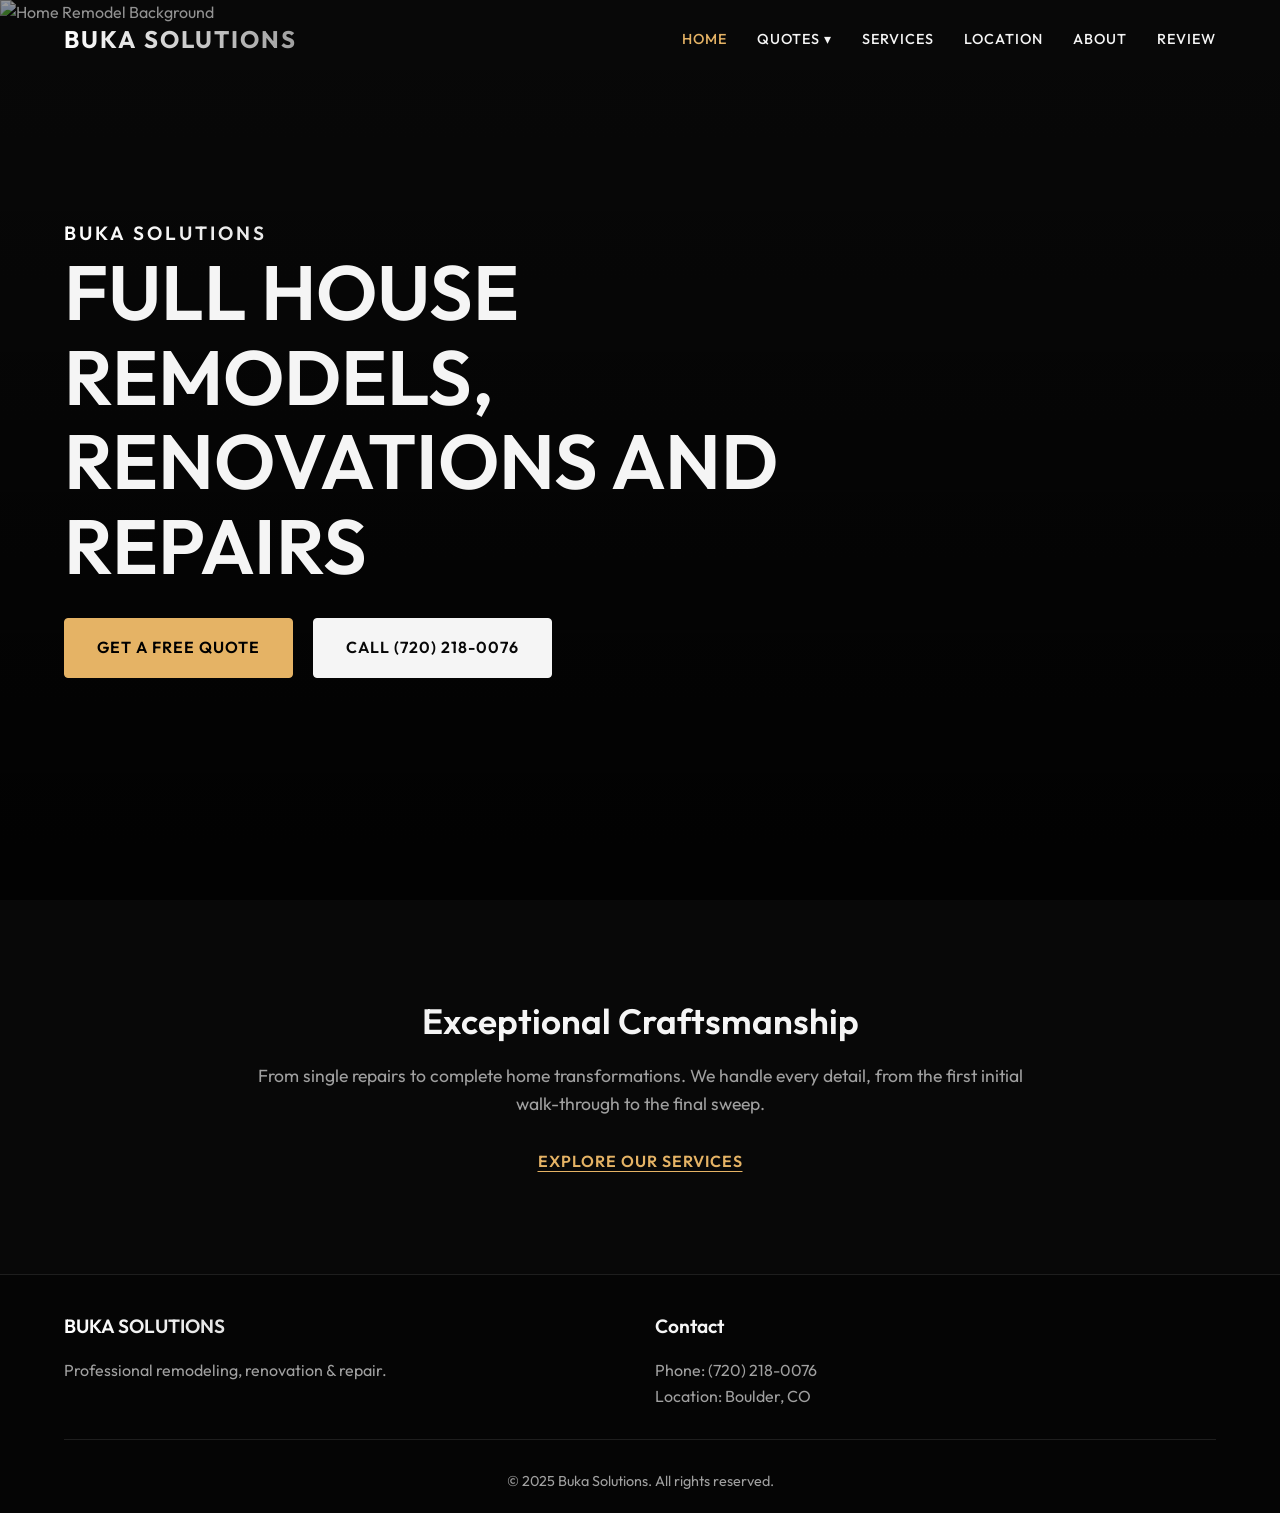
==== index.html @ e80a6840 "feat: initialize Buka Solutions website with multi-page structure and custom styling" ====
<!DOCTYPE html>
<html lang="en">
<head>
  <meta charset="UTF-8">
  <meta name="viewport" content="width=device-width, initial-scale=1.0">
  <title>Buka Solutions | Modern Remodeling & Repair</title>
  <meta name="description" content="Full house remodels, renovations and repairs in Boulder, CO. High quality craftsmanship and completely transparent process.">
  <link rel="stylesheet" href="styles.css">
  <script src="main.js" defer></script>
</head>
<body>

  <!-- Navbar -->
  <nav class="navbar">
    <div class="container nav-container">
      <a href="index.html" class="logo text-gradient">BUKA SOLUTIONS</a>
      <div class="menu-toggle">
        <span></span>
        <span></span>
        <span></span>
      </div>
      <ul class="nav-links">
        <li><a href="index.html" style="color: var(--accent-color);">Home</a></li>
        <li class="nav-item dropdown">
          <a href="#">Quotes ▾</a>
          <ul class="dropdown-menu">
            <li><a href="quote.html">Get a Quote</a></li>
            <li><a href="process.html">Remodel & Build Process</a></li>
          </ul>
        </li>
        <li><a href="services.html">Services</a></li>
        <li><a href="location.html">Location</a></li>
        <li><a href="about.html">About</a></li>
        <li><a href="review.html">Review</a></li>
      </ul>
    </div>
  </nav>

  <!-- Hero Section -->
  <section class="hero">
    <picture>
      <source media="(max-width: 768px)" srcset="https://res.cloudinary.com/dkzz5rx9d/image/upload/v1775485589/mobile_wbzynl.png">
      <img src="https://res.cloudinary.com/dkzz5rx9d/image/upload/v1775485588/desktop_ain6i1.png" alt="Home Remodel Background" class="hero-bg">
    </picture>
    <div class="hero-overlay"></div>
    <div class="container" style="position: relative; z-index: 2;">
      <div class="hero-content fade-up visible">
        <h2 class="text-gradient" style="font-size: 1.2rem; letter-spacing: 3px; margin-bottom: 5px;">BUKA SOLUTIONS</h2>
        <h1>Full House Remodels,<br>Renovations and Repairs</h1>
        <div class="hero-buttons">
          <a href="quote.html" class="btn btn-accent">Get a Free Quote</a>
          <a href="tel:7202180076" class="btn">Call (720) 218-0076</a>
        </div>
      </div>
    </div>
  </section>

  <!-- Brief About Quick Section -->
  <section class="section">
    <div class="container fade-up">
      <div style="max-width: 800px; margin: 0 auto; text-align: center;">
        <h2 style="font-size: 2.2rem; margin-bottom: 20px;">Exceptional Craftsmanship</h2>
        <p style="color: var(--text-muted); font-size: 1.1rem; margin-bottom: 30px;">
          From single repairs to complete home transformations. We handle every detail, from the first initial walk-through to the final sweep.
        </p>
        <a href="services.html" style="color: var(--accent-color); text-transform: uppercase; font-weight: 600; letter-spacing: 1px; text-decoration: underline; text-underline-offset: 4px;">Explore Our Services</a>
      </div>
    </div>
  </section>

  <!-- Footer -->
  <footer>
    <div class="container fade-up">
      <div class="footer-grid">
        <div class="footer-col">
          <h3 class="text-gradient">BUKA SOLUTIONS</h3>
          <p>Professional remodeling, renovation & repair.</p>
        </div>

        <div class="footer-col">
          <h3>Contact</h3>
          <p>Phone: <a href="tel:7202180076">(720) 218-0076</a></p>
          <p>Location: Boulder, CO</p>
        </div>
      </div>
      <div class="footer-bottom">
        <p>&copy; 2025 Buka Solutions. All rights reserved.</p>
      </div>
    </div>
  </footer>

</body>
</html>
---- styles.css ----
@import url('https://fonts.googleapis.com/css2?family=Outfit:wght@300;400;500;600;700&display=swap');

:root {
  --bg-color: #080808;
  --text-color: #f5f5f5;
  --text-muted: #a0a0a0;
  --accent-color: #e5b365; /* Sophisticated gold/bronze for remodeling */
  --accent-hover: #c4964d;
  --nav-bg: rgba(8, 8, 8, 0.85);
  --border-color: rgba(255, 255, 255, 0.1);
  --font-family: 'Outfit', sans-serif;
  --transition: all 0.3s cubic-bezier(0.25, 1, 0.5, 1);
}

* {
  margin: 0;
  padding: 0;
  box-sizing: border-box;
}

html {
  scroll-behavior: smooth;
  font-family: var(--font-family);
}

body {
  background-color: var(--bg-color);
  color: var(--text-color);
  line-height: 1.6;
  overflow-x: hidden;
  -webkit-font-smoothing: antialiased;
}

a {
  text-decoration: none;
  color: inherit;
  transition: var(--transition);
}

ul {
  list-style: none;
}

img {
  max-width: 100%;
  display: block;
}

/* Typography */
h1, h2, h3, h4, h5, h6 {
  font-weight: 600;
  line-height: 1.2;
}

.text-gradient {
  background: linear-gradient(90deg, #fff, #a0a0a0);
  background-clip: text;
  -webkit-background-clip: text;
  -webkit-text-fill-color: transparent;
}

/* Container */
.container {
  width: 90%;
  max-width: 1200px;
  margin: 0 auto;
}

.section {
  padding: 100px 0;
}

/* Buttons */
.btn {
  display: inline-block;
  padding: 16px 32px;
  background-color: var(--text-color);
  color: var(--bg-color);
  font-weight: 600;
  text-transform: uppercase;
  letter-spacing: 1px;
  border-radius: 4px;
  cursor: pointer;
  border: 1px solid var(--text-color);
  transition: var(--transition);
}

.btn:hover {
  background-color: transparent;
  color: var(--text-color);
}

.btn-accent {
  background-color: var(--accent-color);
  color: #000;
  border-color: var(--accent-color);
}

.btn-accent:hover {
  background-color: transparent;
  color: var(--accent-color);
}

/* Navbar */
.navbar {
  position: fixed;
  top: 0;
  width: 100%;
  z-index: 1000;
  padding: 20px 0;
  transition: var(--transition);
  border-bottom: 1px solid transparent;
}

.navbar.scrolled, .navbar.menu-open {
  background: var(--nav-bg);
  backdrop-filter: blur(10px);
  -webkit-backdrop-filter: blur(10px);
  border-bottom: 1px solid var(--border-color);
}
.navbar.scrolled {
  padding: 15px 0;
}

.nav-container {
  display: flex;
  justify-content: space-between;
  align-items: center;
}

.logo {
  font-size: 1.5rem;
  font-weight: 700;
  letter-spacing: 2px;
  text-transform: uppercase;
}

.nav-links {
  display: flex;
  gap: 30px;
  align-items: center;
}

.nav-links li {
  position: relative;
}

.nav-links a {
  font-size: 0.9rem;
  font-weight: 500;
  text-transform: uppercase;
  letter-spacing: 1px;
}

.nav-links a:hover {
  color: var(--accent-color);
}

/* Dropdown */
.dropdown-menu {
  position: absolute;
  top: 100%;
  left: 0;
  background: rgba(15, 15, 15, 0.95);
  backdrop-filter: blur(10px);
  min-width: 200px;
  opacity: 0;
  visibility: hidden;
  transform: translateY(10px);
  transition: var(--transition);
  padding: 10px 0;
  border: 1px solid var(--border-color);
}

.nav-item.dropdown:hover .dropdown-menu {
  opacity: 1;
  visibility: visible;
  transform: translateY(0);
}

.dropdown-menu li {
  padding: 8px 20px;
}

/* Mobile Menu Button */
.menu-toggle {
  display: none;
  flex-direction: column;
  gap: 5px;
  cursor: pointer;
}

.menu-toggle span {
  width: 30px;
  height: 2px;
  background-color: var(--text-color);
  transition: var(--transition);
}

/* Footer */
footer {
  background-color: #050505;
  border-top: 1px solid var(--border-color);
  padding: 40px 0 20px;
}

.footer-grid {
  display: grid;
  grid-template-columns: repeat(auto-fit, minmax(250px, 1fr));
  gap: 30px;
  margin-bottom: 30px;
}

.footer-col h3 {
  font-size: 1.2rem;
  margin-bottom: 20px;
}

.footer-col p {
  color: var(--text-muted);
}

.footer-col ul {
  display: flex;
  flex-direction: column;
  gap: 10px;
}

.footer-col a {
  color: var(--text-muted);
}

.footer-col a:hover {
  color: var(--accent-color);
}

.footer-bottom {
  text-align: center;
  color: var(--text-muted);
  font-size: 0.9rem;
  border-top: 1px solid var(--border-color);
  padding-top: 30px;
}

/* Hero Section */
.hero {
  height: 100vh;
  display: flex;
  align-items: center;
  position: relative;
  overflow: hidden;
}

.hero-bg {
  position: absolute;
  top: 0;
  left: 0;
  width: 100%;
  height: 100%;
  object-fit: cover;
  z-index: -2;
  filter: brightness(0.6);
}

.hero-overlay {
  position: absolute;
  top: 0;
  left: 0;
  width: 100%;
  height: 100%;
  background: linear-gradient(to top, rgba(0,0,0,0.8), transparent);
  z-index: -1;
}

.hero-content {
  max-width: 800px;
  z-index: 1;
}

.hero-content h1 {
  font-size: clamp(3rem, 6vw, 5.5rem);
  margin-bottom: 30px;
  text-transform: uppercase;
  line-height: 1.1;
}

.hero-buttons {
  display: flex;
  gap: 20px;
  flex-wrap: wrap;
}

/* Page Header */
.page-header {
  padding: 180px 0 80px;
  text-align: center;
  background: linear-gradient(180deg, #111 0%, #080808 100%);
}

.page-header h1 {
  font-size: clamp(2.5rem, 5vw, 4.5rem);
  margin-bottom: 20px;
  text-transform: uppercase;
}

.page-header p {
  color: var(--text-muted);
  font-size: 1.2rem;
  max-width: 700px;
  margin: 0 auto;
}

/* Forms */
.form-group {
  margin-bottom: 25px;
}

.form-group label {
  display: block;
  margin-bottom: 10px;
  color: var(--text-muted);
  font-size: 0.9rem;
  text-transform: uppercase;
}

.form-control {
  width: 100%;
  padding: 15px;
  background: rgba(255, 255, 255, 0.03);
  border: 1px solid var(--border-color);
  color: var(--text-color);
  font-family: var(--font-family);
  font-size: 1rem;
  border-radius: 4px;
  transition: var(--transition);
}

.form-control:focus {
  outline: none;
  border-color: var(--accent-color);
  background: rgba(255, 255, 255, 0.05);
}

textarea.form-control {
  min-height: 150px;
  resize: vertical;
}

.quote-wrap {
  display: grid;
  grid-template-columns: 1fr 1fr;
  gap: 25px;
}

.quote-wrap.full {
  grid-template-columns: 1fr;
}

.privacy-note {
  font-size: 0.85rem;
  color: var(--text-muted);
  margin-top: 20px;
  display: flex;
  align-items: center;
  gap: 10px;
}

/* Services Sections */
.service-block {
  display: grid;
  grid-template-columns: 1fr 1fr;
  gap: 60px;
  align-items: center;
  margin-bottom: 100px;
}

.service-block:nth-child(even) .service-content {
  order: -1;
}

.service-img {
  position: relative;
  border-radius: 8px;
  overflow: hidden;
}

.service-img img {
  width: 100%;
  height: auto;
  transition: transform 0.5s ease;
}

.service-block:hover .service-img img {
  transform: scale(1.05);
}

.service-content h2 {
  font-size: 2.5rem;
  margin-bottom: 20px;
}

.service-content p {
  color: var(--text-muted);
  font-size: 1.1rem;
  margin-bottom: 30px;
}

/* Process Steps */
.process-grid {
  display: grid;
  grid-template-columns: repeat(auto-fit, minmax(300px, 1fr));
  gap: 40px;
}

.process-card {
  background: rgba(255,255,255,0.02);
  border: 1px solid var(--border-color);
  padding: 40px;
  border-radius: 8px;
  transition: var(--transition);
}

.process-card:hover {
  transform: translateY(-5px);
  border-color: var(--accent-color);
  background: rgba(255,255,255,0.04);
}

.step-num {
  font-size: 0.9rem;
  color: var(--accent-color);
  text-transform: uppercase;
  letter-spacing: 2px;
  margin-bottom: 15px;
  font-weight: 600;
}

.process-card h3 {
  font-size: 1.5rem;
  margin-bottom: 15px;
}

.process-card p {
  color: var(--text-muted);
}

/* Maps */
.map-container iframe {
  width: 100%;
  height: 600px;
  border: 0;
  border-radius: 8px;
  filter: invert(90%) hue-rotate(180deg);
}

/* Reviews */
.reviews-grid {
  display: grid;
  grid-template-columns: repeat(auto-fit, minmax(300px, 1fr));
  gap: 30px;
}

.review-card {
  background: rgba(255,255,255,0.02);
  border: 1px solid var(--border-color);
  padding: 40px;
  border-radius: 8px;
}

.stars {
  color: var(--accent-color);
  margin-bottom: 20px;
  font-size: 1.2rem;
}

.review-text {
  font-size: 1.1rem;
  font-style: italic;
  margin-bottom: 20px;
  color: var(--text-color);
}

.client-name {
  font-weight: 600;
  color: var(--text-muted);
  text-transform: uppercase;
  font-size: 0.9rem;
  letter-spacing: 1px;
}

/* CTA Block */
.cta-block {
  text-align: center;
  padding: 100px 0;
  background: linear-gradient(to bottom, transparent, rgba(229, 179, 101, 0.05));
}

.cta-block h2 {
  font-size: 2.5rem;
  margin-bottom: 20px;
  text-transform: uppercase;
}

/* Animations */
.fade-up {
  opacity: 0;
  transform: translateY(30px);
  transition: opacity 0.8s ease, transform 0.8s ease;
}

.fade-up.visible {
  opacity: 1;
  transform: translateY(0);
}

/* Mobile Responsiveness */
@media (max-width: 900px) {
  .service-block, .service-block:nth-child(even) .service-content {
    grid-template-columns: 1fr;
    order: 0;
    gap: 30px;
  }
}

@media (max-width: 768px) {
  .nav-links {
    position: absolute;
    top: 100%;
    left: 0;
    width: 100%;
    background: var(--nav-bg);
    backdrop-filter: blur(10px);
    flex-direction: column;
    padding: 20px 0;
    clip-path: polygon(0 0, 100% 0, 100% 0, 0 0);
    transition: clip-path 0.4s ease-in-out;
  }

  .nav-links.active {
    clip-path: polygon(0 0, 100% 0, 100% 100%, 0% 100%);
  }

  .dropdown-menu {
    position: static;
    opacity: 1;
    visibility: visible;
    transform: none;
    background: transparent;
    padding-left: 20px;
    border: none;
    display: none;
  }

  .nav-item.dropdown.active .dropdown-menu {
    display: block;
  }

  .menu-toggle {
    display: flex;
  }

  .quote-wrap {
    grid-template-columns: 1fr;
  }
}
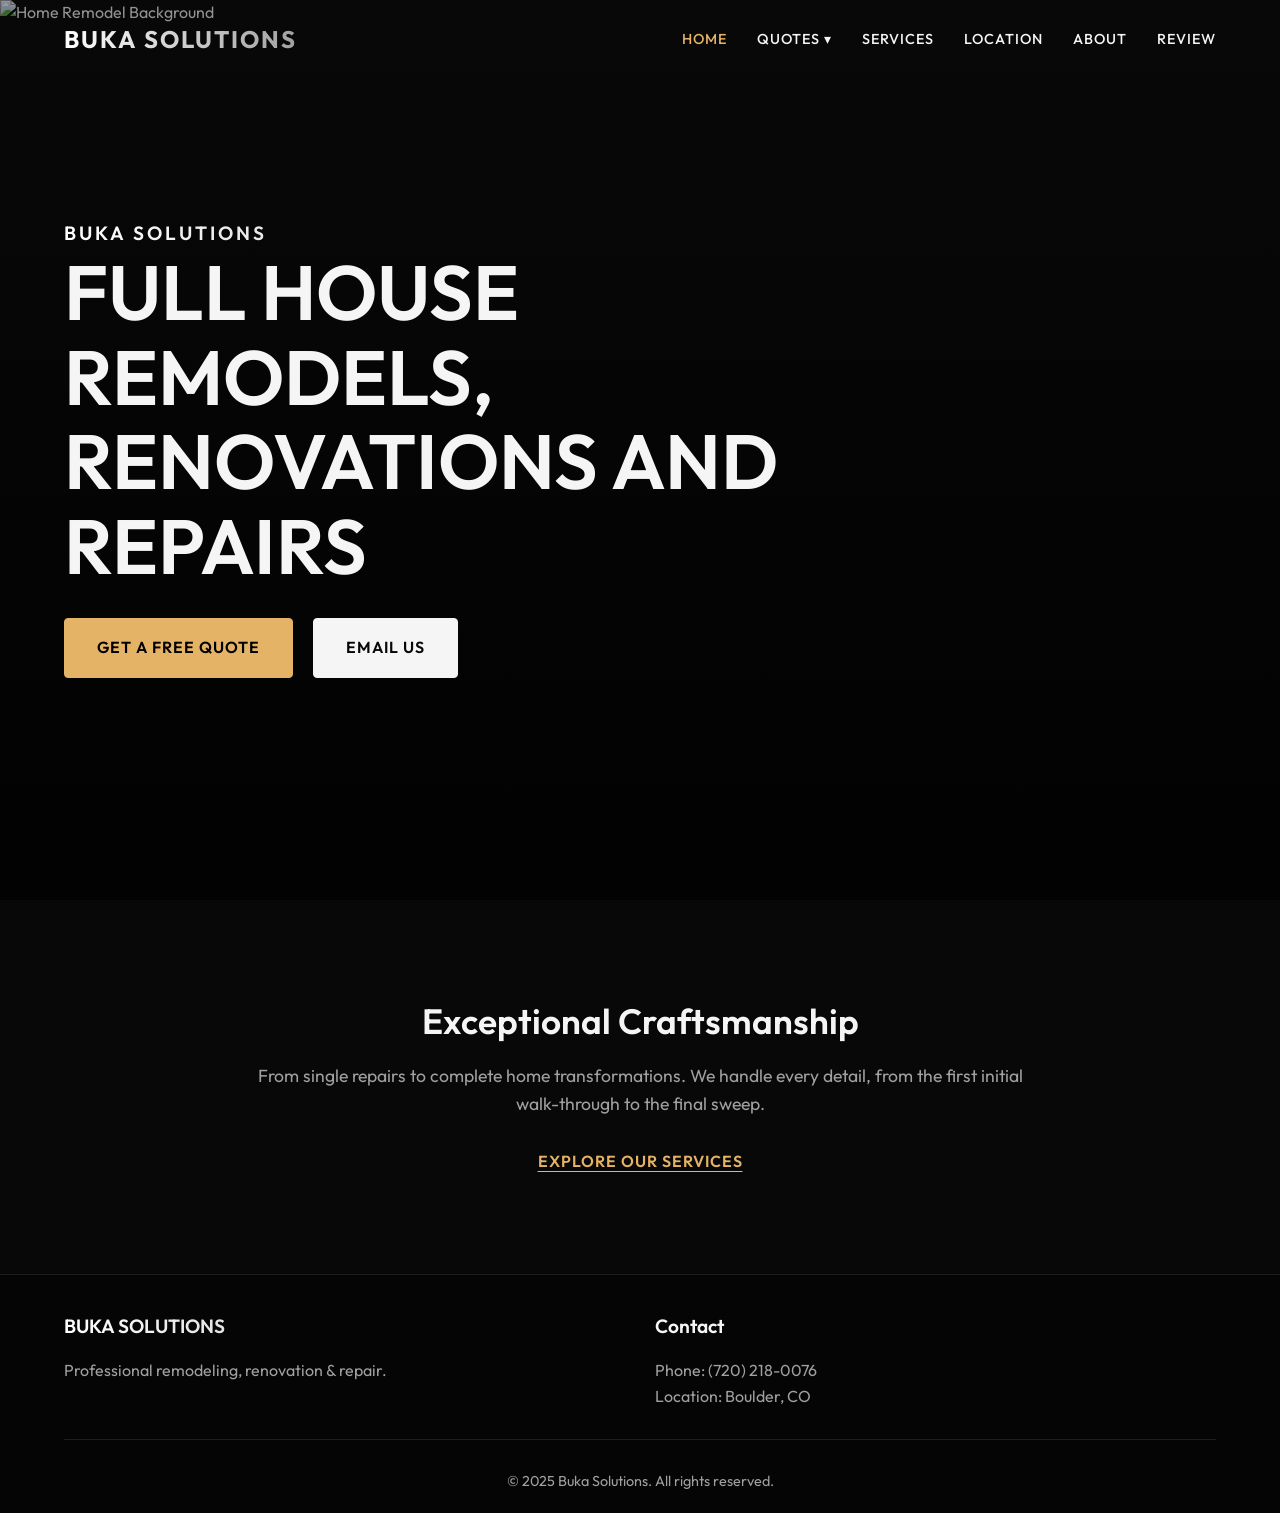
==== commit 2c0c3886: "feat: update hero section call-to-action from phone link to email contact" ====
--- a/index.html
+++ b/index.html
@@ -49,7 +49,7 @@
         <h1>Full House Remodels,<br>Renovations and Repairs</h1>
         <div class="hero-buttons">
           <a href="quote.html" class="btn btn-accent">Get a Free Quote</a>
-          <a href="tel:7202180076" class="btn">Call (720) 218-0076</a>
+          <a href="mailto:bukasolutions2025@gmail.com" class="btn">Email Us</a>
         </div>
       </div>
     </div>
--- a/styles.css
+++ b/styles.css
@@ -6,7 +6,7 @@
   --text-muted: #a0a0a0;
   --accent-color: #e5b365; /* Sophisticated gold/bronze for remodeling */
   --accent-hover: #c4964d;
-  --nav-bg: rgba(8, 8, 8, 0.85);
+  --nav-bg: #000000;
   --border-color: rgba(255, 255, 255, 0.1);
   --font-family: 'Outfit', sans-serif;
   --transition: all 0.3s cubic-bezier(0.25, 1, 0.5, 1);
@@ -161,7 +161,7 @@
   position: absolute;
   top: 100%;
   left: 0;
-  background: rgba(15, 15, 15, 0.95);
+  background: var(--nav-bg);
   backdrop-filter: blur(10px);
   min-width: 200px;
   opacity: 0;
@@ -339,6 +339,11 @@
   outline: none;
   border-color: var(--accent-color);
   background: rgba(255, 255, 255, 0.05);
+}
+
+.form-control option {
+  background-color: #1a1a1a;
+  color: var(--text-color);
 }
 
 textarea.form-control {
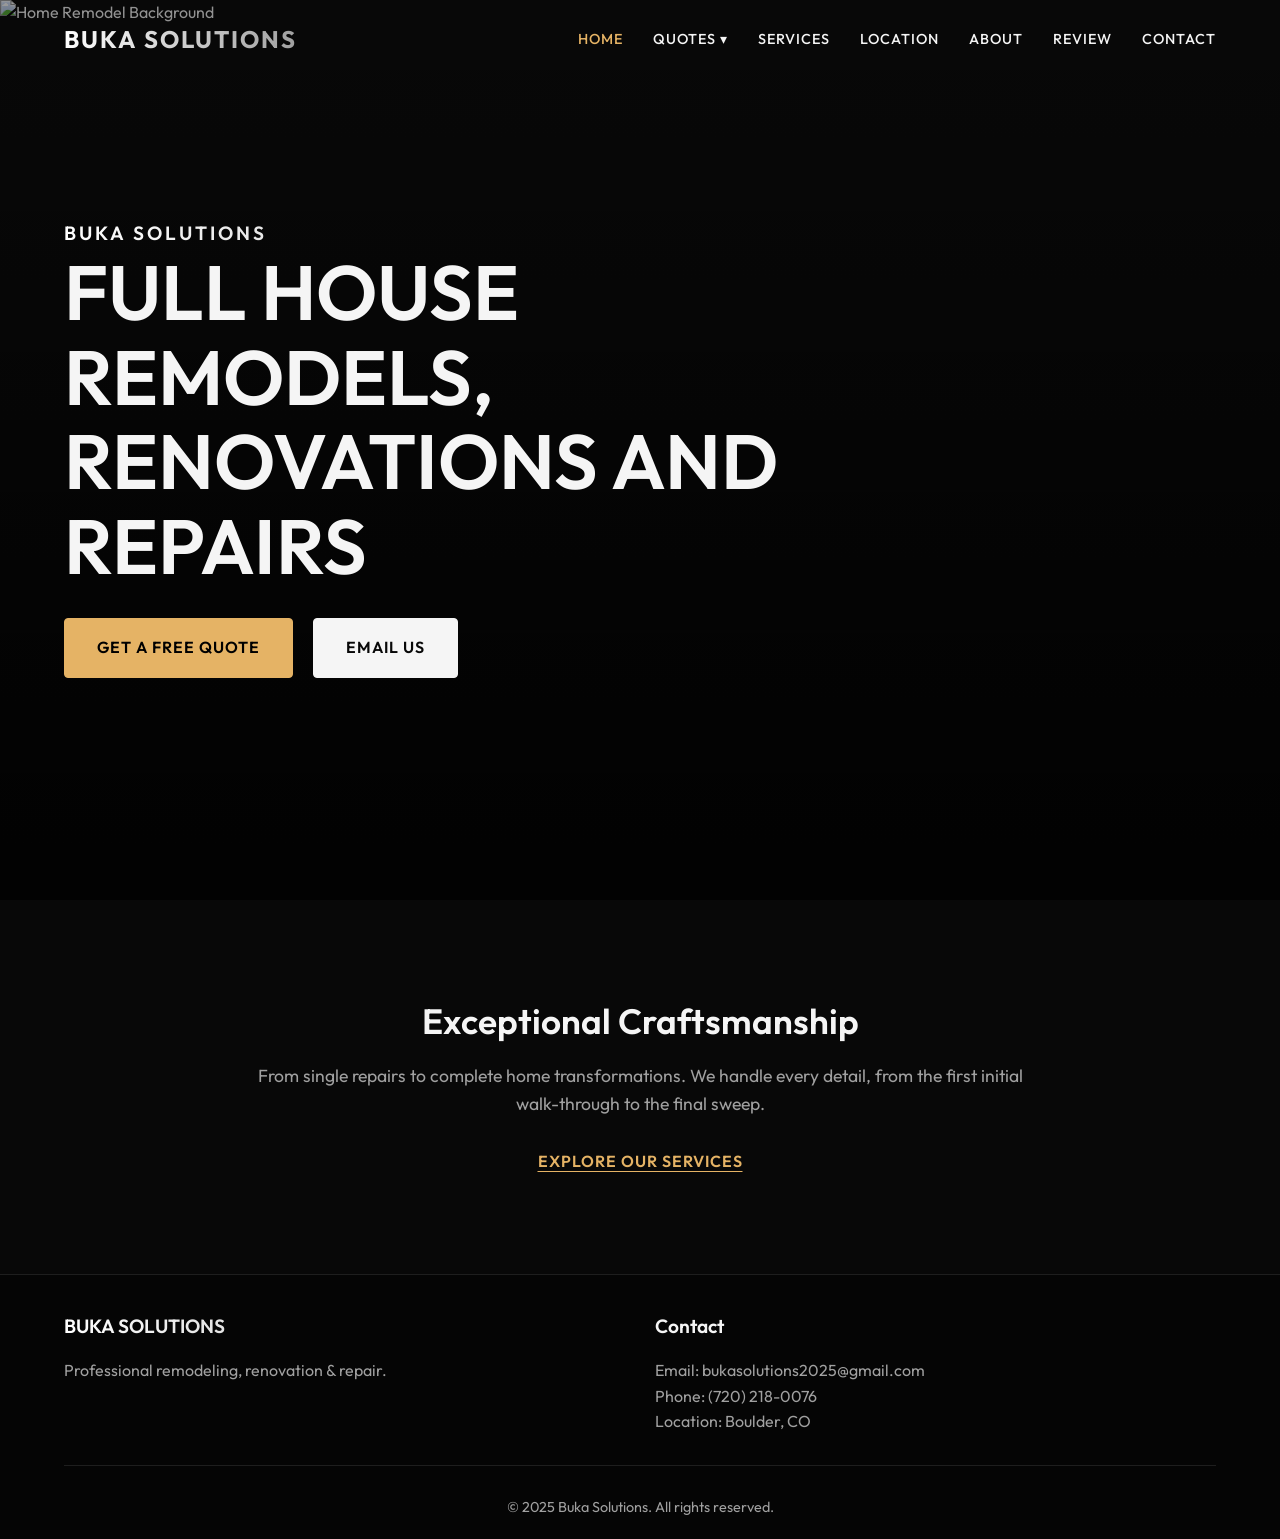
==== commit 971fab30: "feat: add contact email link to navigation and footer across all pages" ====
--- a/index.html
+++ b/index.html
@@ -32,6 +32,7 @@
         <li><a href="location.html">Location</a></li>
         <li><a href="about.html">About</a></li>
         <li><a href="review.html">Review</a></li>
+        <li><a href="mailto:bukasolutions2025@gmail.com">Contact</a></li>
       </ul>
     </div>
   </nav>
@@ -79,6 +80,7 @@
 
         <div class="footer-col">
           <h3>Contact</h3>
+          <p>Email: <a href="mailto:bukasolutions2025@gmail.com">bukasolutions2025@gmail.com</a></p>
           <p>Phone: <a href="tel:7202180076">(720) 218-0076</a></p>
           <p>Location: Boulder, CO</p>
         </div>
